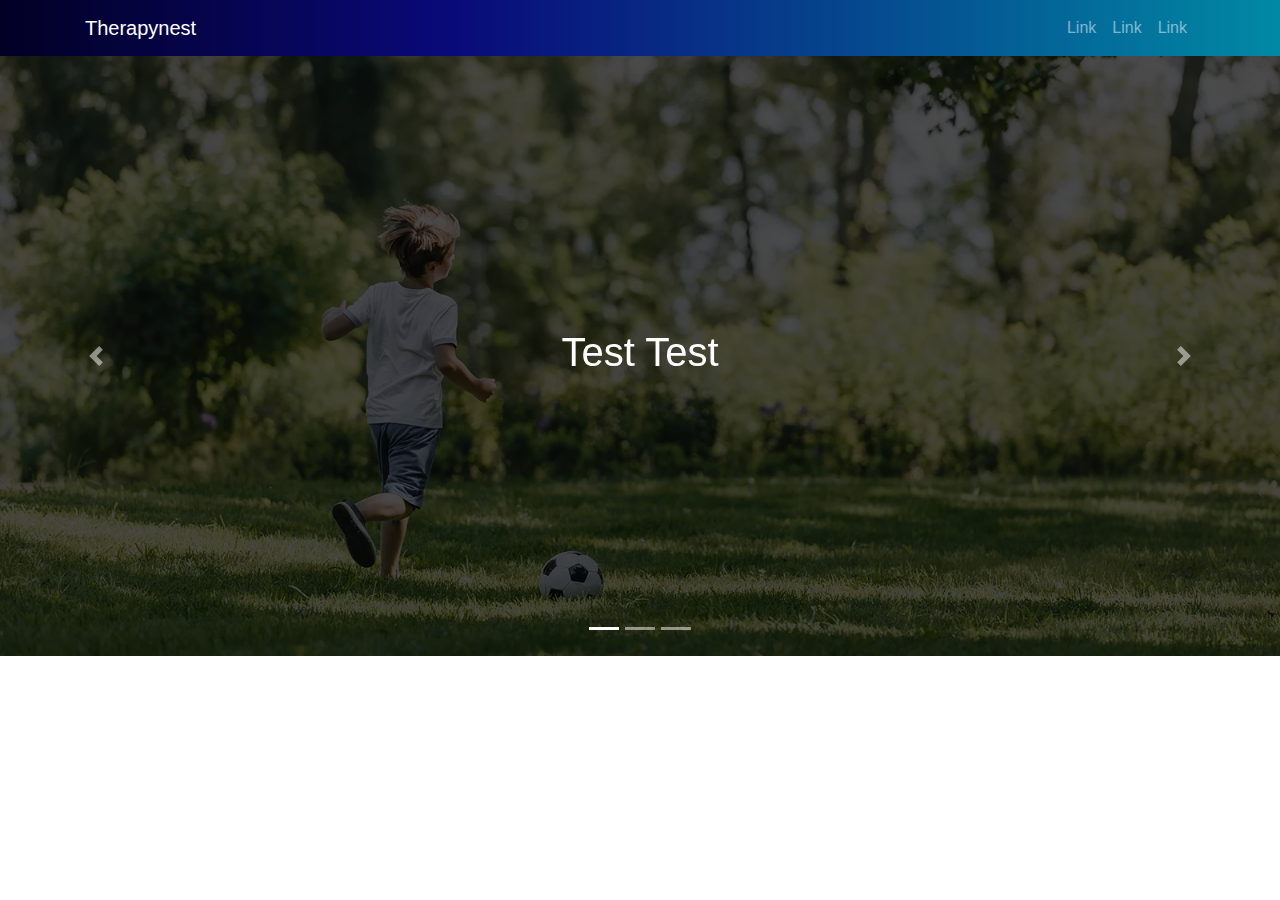
==== index.html @ 5c056d53 "Adding the Carousel" ====
<html lang="en">
  <head>
    <meta charset="UTF-8" />
    <meta name="viewport" content="width=device-width, initial-scale=1.0" />

    <!-- Bootstrap, Fontawesome, Styles CSS -->
    <link
      rel="stylesheet"
      href="https://cdn.jsdelivr.net/npm/bootstrap@4.0.0/dist/css/bootstrap.min.css"
      integrity="sha384-Gn5384xqQ1aoWXA+058RXPxPg6fy4IWvTNh0E263XmFcJlSAwiGgFAW/dAiS6JXm"
      crossorigin="anonymous"
    />
    <link
      rel="stylesheet"
      href="https://cdnjs.cloudflare.com/ajax/libs/font-awesome/4.7.0/css/font-awesome.min.css"
      integrity="sha512-SfTiTlX6kk+qitfevl/7LibUOeJWlt9rbyDn92a1DqWOw9vWG2MFoays0sgObmWazO5BQPiFucnnEAjpAB+/Sw=="
      crossorigin="anonymous"
      referrerpolicy="no-referrer"
    />
    <link rel="stylesheet" href="./css/styles.css" />
    <title>Home Page</title>
  </head>
  <body>
    <!-- Navbar -->
    <nav class="navbar navbar-expand-lg navbar-dark">
      <div class="container">
        <a href="/" class="navbar-brand">Therapynest</a>
        <button
          class="navbar-toggler float-right"
          type="button"
          data-toggle="collapse"
          data-target="#navbar"
        >
          <span class="navbar-toggler-icon"></span>
        </button>
        <div class="navbar-collapse collapse" id="navbar">
          <ul class="navbar-nav ml-auto">
            <li class="nav-item">
              <a class="nav-link" href="#">Link</a>
            </li>
            <li class="nav-item">
              <a class="nav-link" href="#">Link</a>
            </li>
            <li class="nav-item">
              <a class="nav-link" href="#">Link</a>
            </li>
          </ul>
        </div>
      </div>
    </nav>

    <!-- Carousel -->
    <div id="carouselIndicators" class="carousel slide" data-ride="carousel">
      <ol class="carousel-indicators">
        <li
          data-target="#carouselIndicators"
          data-slide-to="0"
          class="active"
        ></li>
        <li data-target="#carouselIndicators" data-slide-to="1"></li>
        <li data-target="#carouselIndicators" data-slide-to="2"></li>
      </ol>
      <div class="carousel-inner">
        <div class="carousel-item active">
          <img
            class="d-block w-100"
            src="./img/carousel01.jpg"
            alt="First slide"
          />
          <div class="overlay">
            <h1>Test Test</h1>
          </div>
        </div>
        <div class="carousel-item">
          <img
            class="d-block w-100"
            src="./img/carousel02.jpg"
            alt="Second slide"
          />
          <div class="overlay">
            <h1>Test Test</h1>
          </div>
        </div>
        <div class="carousel-item">
          <img
            class="d-block w-100"
            src="./img/carousel03.jpeg"
            alt="Third slide"
          />
          <div class="overlay">
            <h1>Test Test</h1>
          </div>
        </div>
      </div>
      <a
        class="carousel-control-prev"
        href="#carouselIndicators"
        role="button"
        data-slide="prev"
      >
        <span class="carousel-control-prev-icon" aria-hidden="true"></span>
        <span class="sr-only">Previous</span>
      </a>
      <a
        class="carousel-control-next"
        href="#carouselIndicators"
        role="button"
        data-slide="next"
      >
        <span class="carousel-control-next-icon" aria-hidden="true"></span>
        <span class="sr-only">Next</span>
      </a>
    </div>

    <!-- jQuery first, then Popper.js, then Bootstrap JS -->
    <script
      src="https://code.jquery.com/jquery-3.2.1.slim.min.js"
      integrity="sha384-KJ3o2DKtIkvYIK3UENzmM7KCkRr/rE9/Qpg6aAZGJwFDMVNA/GpGFF93hXpG5KkN"
      crossorigin="anonymous"
    ></script>
    <script
      src="https://cdn.jsdelivr.net/npm/popper.js@1.12.9/dist/umd/popper.min.js"
      integrity="sha384-ApNbgh9B+Y1QKtv3Rn7W3mgPxhU9K/ScQsAP7hUibX39j7fakFPskvXusvfa0b4Q"
      crossorigin="anonymous"
    ></script>
    <script
      src="https://cdn.jsdelivr.net/npm/bootstrap@4.0.0/dist/js/bootstrap.min.js"
      integrity="sha384-JZR6Spejh4U02d8jOt6vLEHfe/JQGiRRSQQxSfFWpi1MquVdAyjUar5+76PVCmYl"
      crossorigin="anonymous"
    ></script>
  </body>
</html>
---- css/styles.css ----
nav {
  background: rgb(2, 0, 36);
  background: linear-gradient(
    90deg,
    rgba(2, 0, 36, 1) 0%,
    rgba(9, 9, 121, 1) 35%,
    rgba(1, 137, 164, 1) 100%
  );
}

#carouselIndicators img {
    height: 600px;
    object-fit: cover;
}

#carouselIndicators .overlay {
    background-color: rgba(0,0,0,0.7);
    height: 600px;
    position: absolute;
    top: 0;
    left: 0;
    bottom: 0;
    right: 0;
    color: #fff;
    display: flex;
    align-items: center;
    justify-content: center;
}
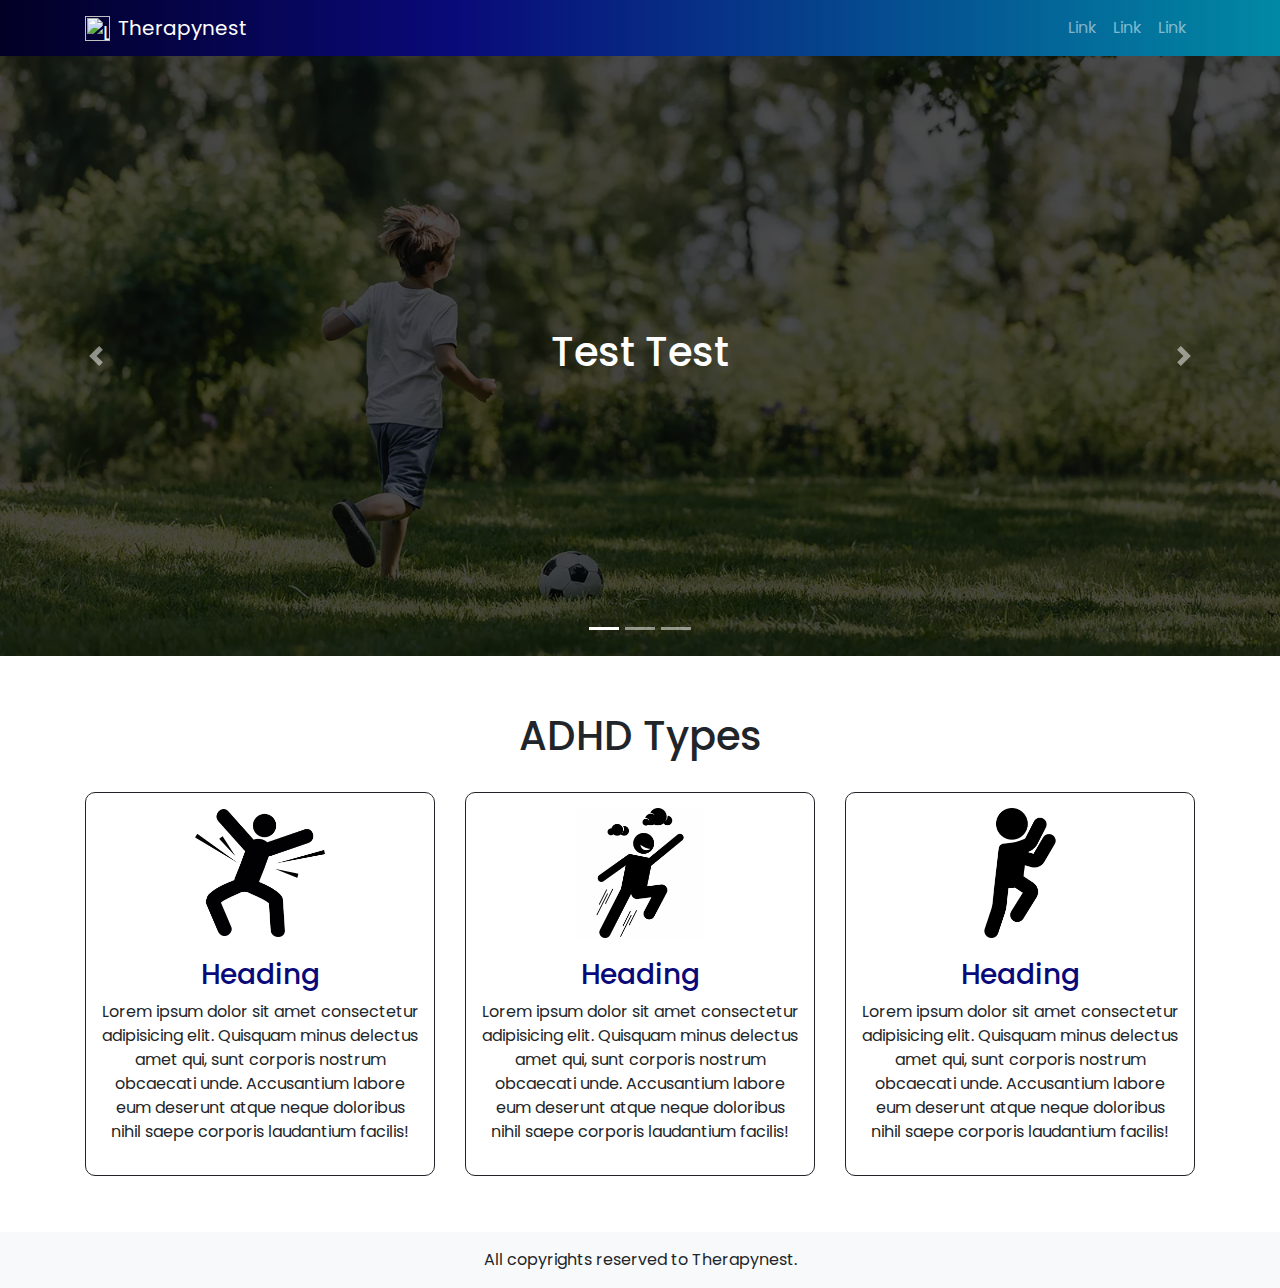
==== commit 3568c56a: "About Section - Types" ====
--- a/index.html
+++ b/index.html
@@ -3,7 +3,7 @@
     <meta charset="UTF-8" />
     <meta name="viewport" content="width=device-width, initial-scale=1.0" />
 
-    <!-- Bootstrap, Fontawesome, Styles CSS -->
+    <!-- Bootstrap, Fontawesome, Styles and Fonts CSS -->
     <link
       rel="stylesheet"
       href="https://cdn.jsdelivr.net/npm/bootstrap@4.0.0/dist/css/bootstrap.min.css"
@@ -17,14 +17,25 @@
       crossorigin="anonymous"
       referrerpolicy="no-referrer"
     />
+    <link rel="preconnect" href="https://fonts.googleapis.com" />
+    <link rel="preconnect" href="https://fonts.gstatic.com" crossorigin />
+    <link
+      href="https://fonts.googleapis.com/css2?family=Poppins:ital,wght@0,100;0,200;0,300;0,400;0,500;0,600;0,700;0,800;0,900;1,100;1,200;1,300;1,400;1,500;1,600;1,700;1,800;1,900&display=swap"
+      rel="stylesheet"
+    />
     <link rel="stylesheet" href="./css/styles.css" />
-    <title>Home Page</title>
+
+    <link rel="shortcut icon" href="./img/logo.png" />
+    <title>Home</title>
   </head>
   <body>
     <!-- Navbar -->
     <nav class="navbar navbar-expand-lg navbar-dark">
       <div class="container">
-        <a href="/" class="navbar-brand">Therapynest</a>
+        <a href="/" class="navbar-brand d-flex align-items-center">
+          <img width="25" height="25" src="./img/logo.png" alt="Logo" />
+          <span class="ml-2">Therapynest</span>
+        </a>
         <button
           class="navbar-toggler float-right"
           type="button"
@@ -112,6 +123,62 @@
       </a>
     </div>
 
+    <!-- About Section -->
+    <div class="container my-5">
+      <div class="row">
+        <div class="col-12">
+          <h1 class="text-center mt-2 mb-4">ADHD Types</h1>
+        </div>
+        <div class="col-12 col-md-4 my-2">
+          <div class="about-card">
+            <img src="./img/icons/01.png" />
+            <h3>Heading</h3>
+            <p>
+              Lorem ipsum dolor sit amet consectetur adipisicing elit. Quisquam
+              minus delectus amet qui, sunt corporis nostrum obcaecati unde.
+              Accusantium labore eum deserunt atque neque doloribus nihil saepe
+              corporis laudantium facilis!
+            </p>
+          </div>
+        </div>
+        <div class="col-12 col-md-4 my-2">
+          <div class="about-card">
+            <img src="./img/icons/02.png" />
+            <h3>Heading</h3>
+            <p>
+              Lorem ipsum dolor sit amet consectetur adipisicing elit. Quisquam
+              minus delectus amet qui, sunt corporis nostrum obcaecati unde.
+              Accusantium labore eum deserunt atque neque doloribus nihil saepe
+              corporis laudantium facilis!
+            </p>
+          </div>
+        </div>
+        <div class="col-12 col-md-4 my-2">
+          <div class="about-card">
+            <img src="./img/icons/03.png" />
+            <h3>Heading</h3>
+            <p>
+              Lorem ipsum dolor sit amet consectetur adipisicing elit. Quisquam
+              minus delectus amet qui, sunt corporis nostrum obcaecati unde.
+              Accusantium labore eum deserunt atque neque doloribus nihil saepe
+              corporis laudantium facilis!
+            </p>
+          </div>
+        </div>
+      </div>
+    </div>
+
+    <!-- Footer -->
+    <div class="bg-light">
+      <div class="container">
+        <div class="row">
+          <div class="col-12 py-3 text-center">
+            All copyrights reserved to Therapynest.
+          </div>
+        </div>
+      </div>
+    </div>
+
     <!-- jQuery first, then Popper.js, then Bootstrap JS -->
     <script
       src="https://code.jquery.com/jquery-3.2.1.slim.min.js"
--- a/css/styles.css
+++ b/css/styles.css
@@ -1,3 +1,8 @@
+body {
+  font-family: "Poppins", sans-serif;
+}
+
+/* Navbar */
 nav {
   background: rgb(2, 0, 36);
   background: linear-gradient(
@@ -8,21 +13,39 @@
   );
 }
 
+/* Home Page - Carousel */
 #carouselIndicators img {
-    height: 600px;
-    object-fit: cover;
+  height: 600px;
+  object-fit: cover;
 }
 
 #carouselIndicators .overlay {
-    background-color: rgba(0,0,0,0.7);
-    height: 600px;
-    position: absolute;
-    top: 0;
-    left: 0;
-    bottom: 0;
-    right: 0;
-    color: #fff;
-    display: flex;
-    align-items: center;
-    justify-content: center;
-}+  background-color: rgba(0, 0, 0, 0.7);
+  height: 600px;
+  position: absolute;
+  top: 0;
+  left: 0;
+  bottom: 0;
+  right: 0;
+  color: #fff;
+  display: flex;
+  align-items: center;
+  justify-content: center;
+}
+
+/* Home Page - About */
+.about-card {
+  border-radius: 10px;
+  border: 1px solid;
+  padding: 15px;
+  text-align: center;
+}
+
+.about-card img {
+  width: 130px;
+}
+
+.about-card h3 {
+  color: rgba(9, 9, 121, 1);
+  margin-top: 20px;
+}
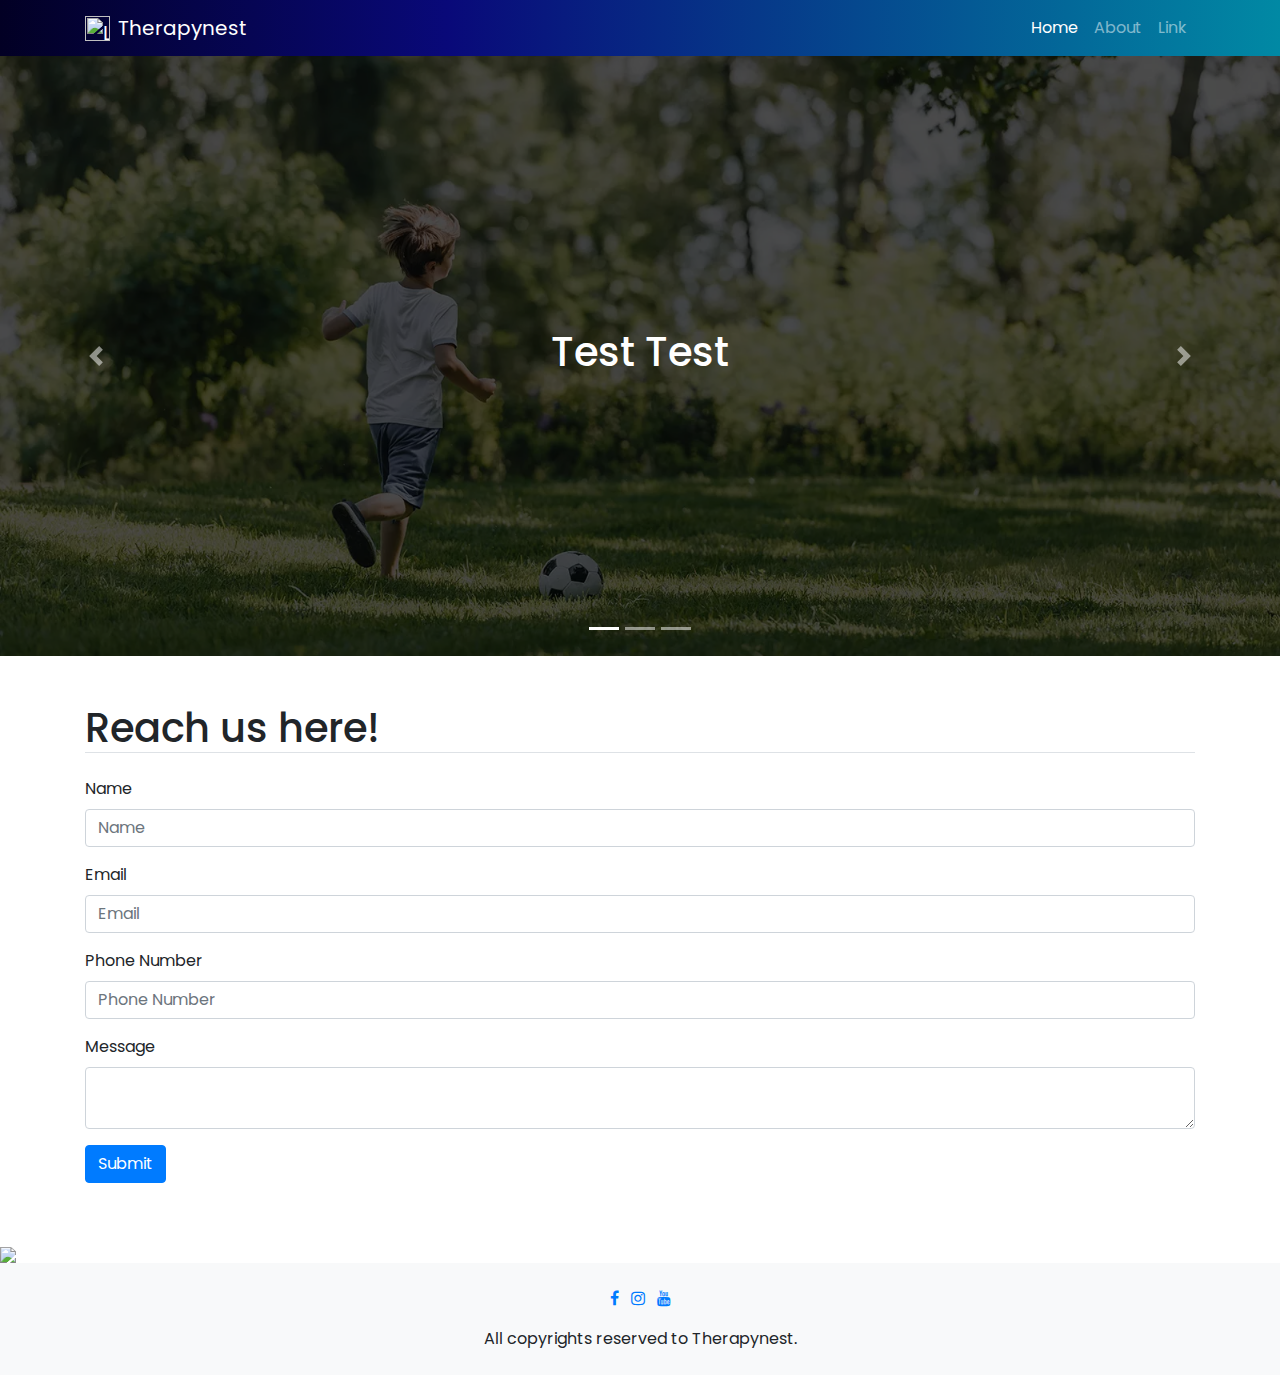
==== commit 78055b0f: "Fix nav" ====
--- a/index.html
+++ b/index.html
@@ -47,10 +47,10 @@
         <div class="navbar-collapse collapse" id="navbar">
           <ul class="navbar-nav ml-auto">
             <li class="nav-item">
-              <a class="nav-link" href="#">Link</a>
+              <a class="nav-link active" href="index.html">Home</a>
             </li>
             <li class="nav-item">
-              <a class="nav-link" href="#">Link</a>
+              <a class="nav-link" href="about.html">About</a>
             </li>
             <li class="nav-item">
               <a class="nav-link" href="#">Link</a>
@@ -123,56 +123,49 @@
       </a>
     </div>
 
-    <!-- About Section -->
+    <!-- Reach us -->
     <div class="container my-5">
       <div class="row">
-        <div class="col-12">
-          <h1 class="text-center mt-2 mb-4">ADHD Types</h1>
-        </div>
-        <div class="col-12 col-md-4 my-2">
-          <div class="about-card">
-            <img src="./img/icons/01.png" />
-            <h3>Heading</h3>
-            <p>
-              Lorem ipsum dolor sit amet consectetur adipisicing elit. Quisquam
-              minus delectus amet qui, sunt corporis nostrum obcaecati unde.
-              Accusantium labore eum deserunt atque neque doloribus nihil saepe
-              corporis laudantium facilis!
-            </p>
+        <form class="col-12">
+          <h1 class="mb-4 border-bottom">Reach us here!</h1>
+          <div class="form-group">
+            <label>Name</label>
+            <input type="text" class="form-control" placeholder="Name" />
           </div>
-        </div>
-        <div class="col-12 col-md-4 my-2">
-          <div class="about-card">
-            <img src="./img/icons/02.png" />
-            <h3>Heading</h3>
-            <p>
-              Lorem ipsum dolor sit amet consectetur adipisicing elit. Quisquam
-              minus delectus amet qui, sunt corporis nostrum obcaecati unde.
-              Accusantium labore eum deserunt atque neque doloribus nihil saepe
-              corporis laudantium facilis!
-            </p>
+          <div class="form-group">
+            <label>Email</label>
+            <input type="email" class="form-control" placeholder="Email" />
           </div>
-        </div>
-        <div class="col-12 col-md-4 my-2">
-          <div class="about-card">
-            <img src="./img/icons/03.png" />
-            <h3>Heading</h3>
-            <p>
-              Lorem ipsum dolor sit amet consectetur adipisicing elit. Quisquam
-              minus delectus amet qui, sunt corporis nostrum obcaecati unde.
-              Accusantium labore eum deserunt atque neque doloribus nihil saepe
-              corporis laudantium facilis!
-            </p>
+          <div class="form-group">
+            <label>Phone Number</label>
+            <input
+              type="text"
+              class="form-control"
+              placeholder="Phone Number"
+            />
           </div>
-        </div>
+          <div class="mb-3">
+            <label>Message</label>
+            <textarea class="form-control"></textarea>
+          </div>
+          <button type="submit" class="btn btn-primary">Submit</button>
+        </form>
       </div>
     </div>
 
     <!-- Footer -->
+    <div>
+      <img class="img-fluid" src="./img/banner.webp" />
+    </div>
     <div class="bg-light">
-      <div class="container">
+      <div class="container py-4">
         <div class="row">
-          <div class="col-12 py-3 text-center">
+          <div class="col-12 social-icons text-center mb-3">
+            <a class="px-1" href="#"><i class="fa fa-facebook"></i></a>
+            <a class="px-1" href="#"><i class="fa fa-instagram"></i></a>
+            <a class="px-1" href="#"><i class="fa fa-youtube"></i></a>
+          </div>
+          <div class="col-12 text-center">
             All copyrights reserved to Therapynest.
           </div>
         </div>
@@ -195,5 +188,6 @@
       integrity="sha384-JZR6Spejh4U02d8jOt6vLEHfe/JQGiRRSQQxSfFWpi1MquVdAyjUar5+76PVCmYl"
       crossorigin="anonymous"
     ></script>
+    <script src="./js/script.js"></script>
   </body>
 </html>
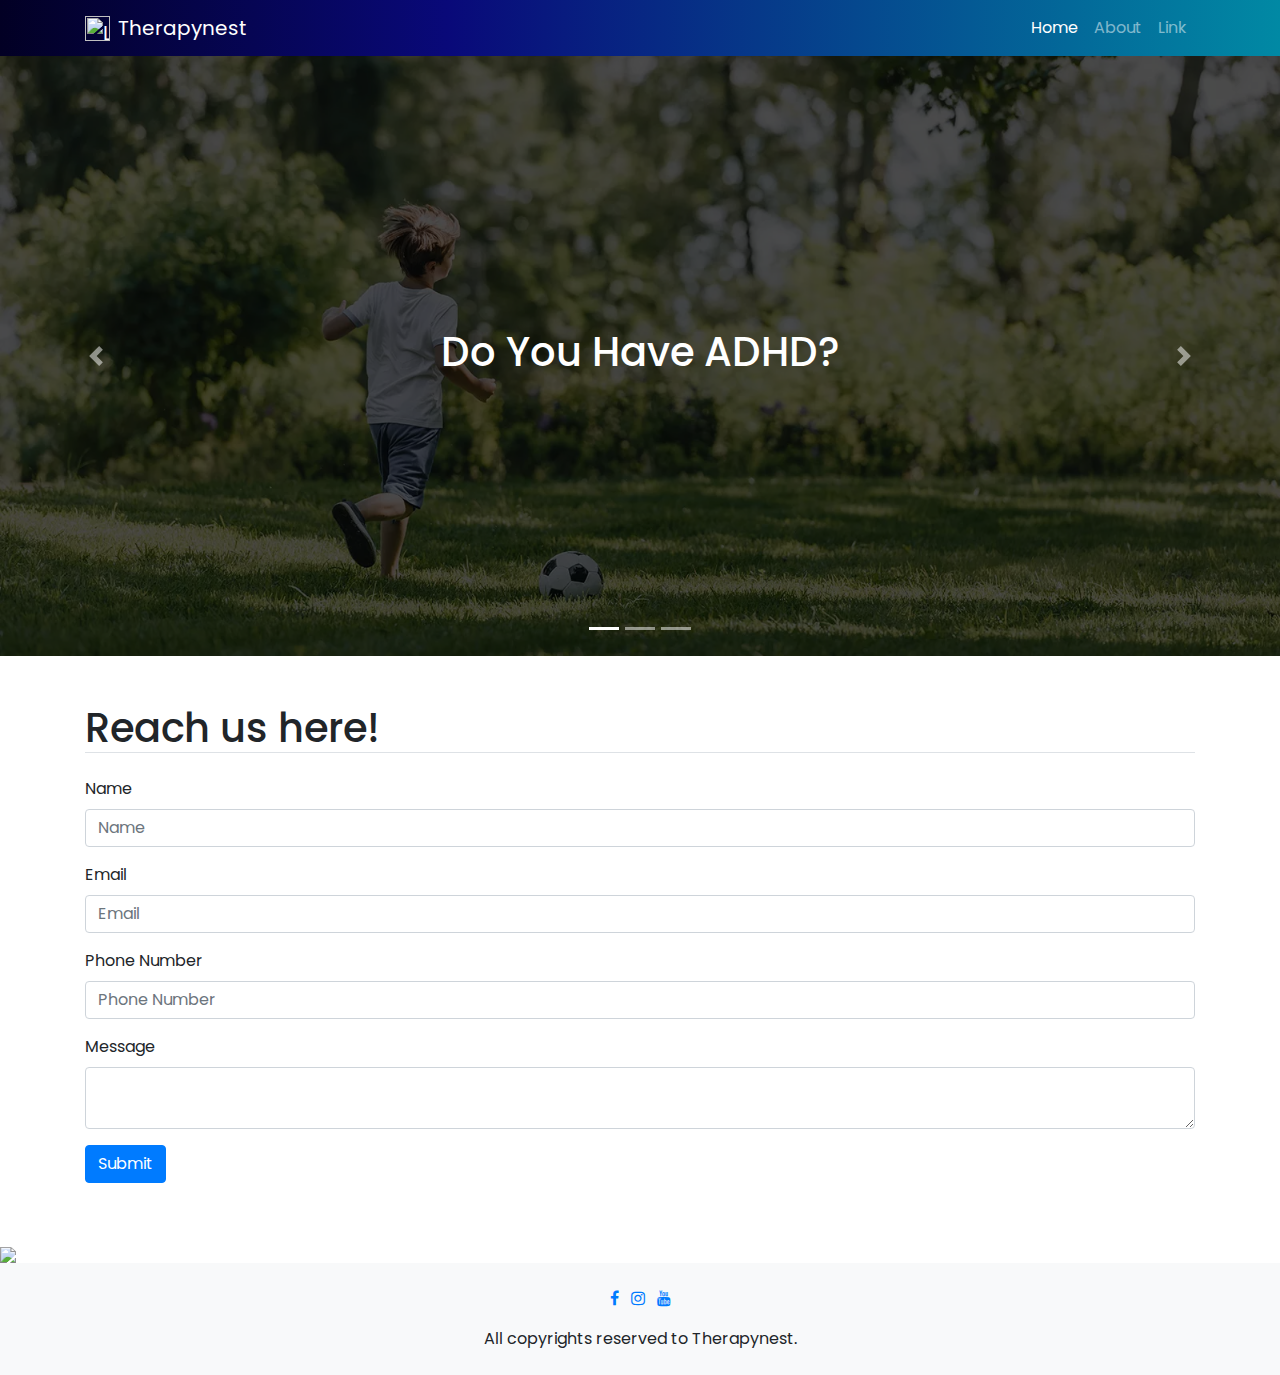
==== commit 4d2b1c4d: "Add the overlay center" ====
--- a/index.html
+++ b/index.html
@@ -32,7 +32,7 @@
     <!-- Navbar -->
     <nav class="navbar navbar-expand-lg navbar-dark">
       <div class="container">
-        <a href="/" class="navbar-brand d-flex align-items-center">
+        <a href="index.html" class="navbar-brand d-flex align-items-center">
           <img width="25" height="25" src="./img/logo.png" alt="Logo" />
           <span class="ml-2">Therapynest</span>
         </a>
@@ -79,7 +79,7 @@
             alt="First slide"
           />
           <div class="overlay">
-            <h1>Test Test</h1>
+            <h1>Do You Have ADHD?</h1>
           </div>
         </div>
         <div class="carousel-item">
@@ -89,7 +89,7 @@
             alt="Second slide"
           />
           <div class="overlay">
-            <h1>Test Test</h1>
+            <h1>Do You Have ADHD?</h1>
           </div>
         </div>
         <div class="carousel-item">
@@ -99,7 +99,7 @@
             alt="Third slide"
           />
           <div class="overlay">
-            <h1>Test Test</h1>
+            <h1 class="text-center">Do You Have ADHD?</h1>
           </div>
         </div>
       </div>
@@ -188,6 +188,5 @@
       integrity="sha384-JZR6Spejh4U02d8jOt6vLEHfe/JQGiRRSQQxSfFWpi1MquVdAyjUar5+76PVCmYl"
       crossorigin="anonymous"
     ></script>
-    <script src="./js/script.js"></script>
   </body>
 </html>
